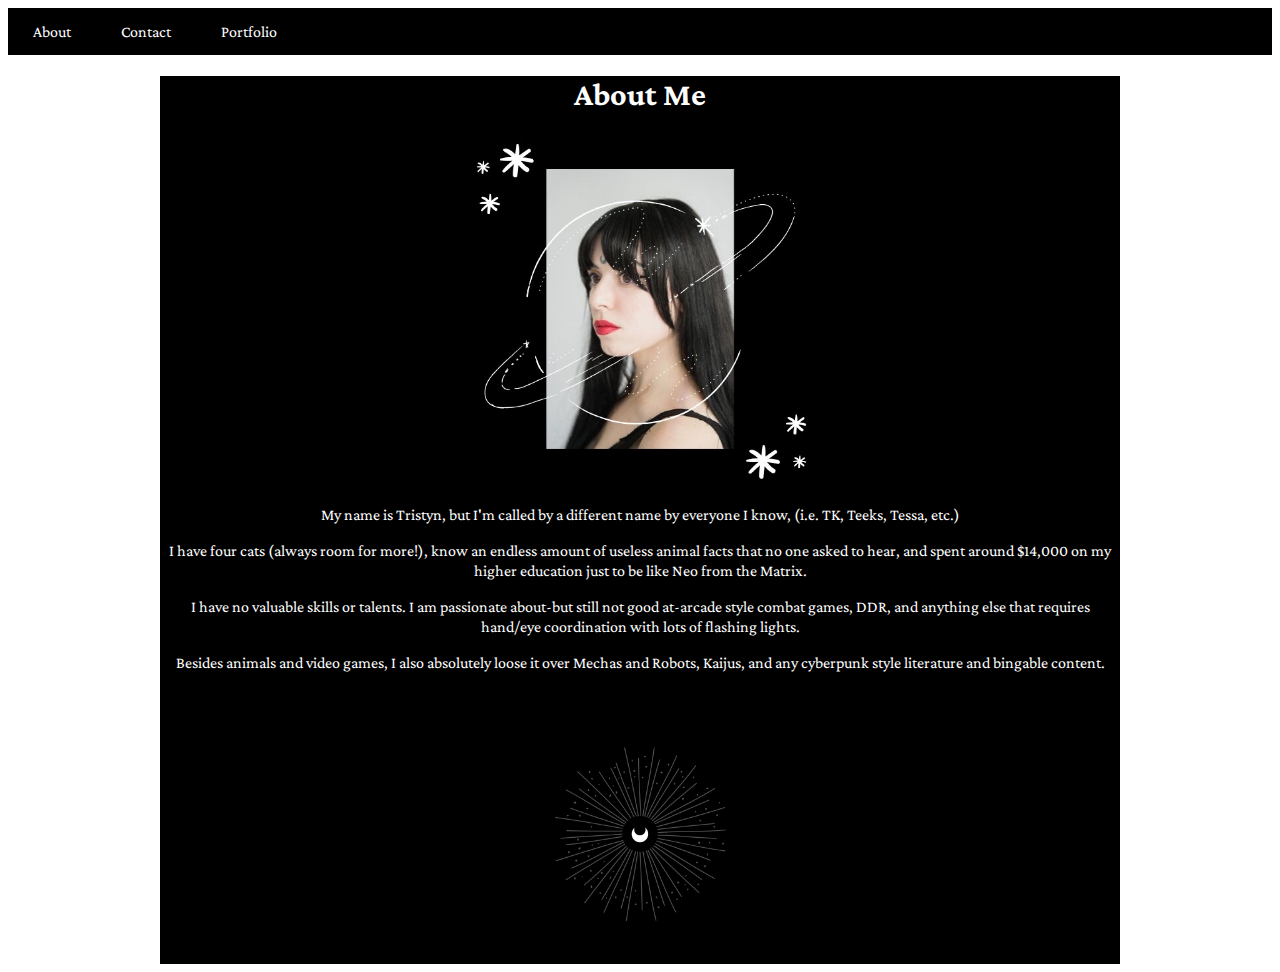
==== about.html @ 84fef179 "First Commit" ====
<!DOCTYPE html>

<head>
    <meta charset="UTF-8">
    <meta name="viewport" content="width=device-width, initial-scale=1.0">
    <meta http-equiv="X-UA-Compatible" content="ie=edge">
    <title>About</title>
    <link href="https://fonts.googleapis.com/css?family=Crimson+Pro&display=swap" rel="stylesheet">
    <link rel="stylesheet" type="text/css" href="ASSETS/CSS/style.css">
</head>
<html>

<body>

    <div class="topnav">
        <ul>
            <li><a href="about.html">About</a></li>
            <li><a href="contact.html">Contact</a></li>
            <li><a href="portfolio.html">Portfolio</a></li>
        </ul>

    </div>
    <div class="body1">
        <h1>About Me</h1>
        <div class="container1">
            <section id="main-bio">
                <img id="bio image" src="ASSETS/IMAGES/portfolioPhoto1.jpg" alt="Mini Moon"
                    style="width:350px; height:350px;">
                <p>My name is Tristyn, but I'm called by a different name by everyone I know, (i.e. TK, Teeks, Tessa,
                    etc.)
                </p>
                <p>I have four cats (always room for more!), know an endless amount of useless animal facts that no one
                    asked to hear, and spent around $14,000 on my higher education just to be like Neo from the Matrix.
                </p>
                <p>I have no valuable skills or talents. I am passionate about-but still not good at-arcade style combat
                    games, DDR, and anything else that requires hand/eye coordination with lots of
                    flashing lights.</p>
                <p>Besides animals and video games, I also absolutely loose it over Mechas and Robots, Kaijus, and any
                    cyberpunk style literature and bingable content.</p>
                <br>
                <img id="mini-logo" src="ASSETS/IMAGES/Untitled design.jpg" alt="Mini Logo"
                    style="width:250px; height:250px;">
            </section>

        </div>
    </div>
</body>

</html>
---- ASSETS/CSS/style.css ----
* {
    font-family: 'Crimson Pro', serif;
    box-sizing: border-box;
    text-align: center;
  }
  
  
   /* INDEX.HTML */
  
  .body1 {
    
    background-color: black;
    color: white;
    max-width: 960px;
    margin: auto;
    float: center;
  }
  
  #main-bio {
    line-height: 20px;
  
  }
  
  /* NAVIGATION */
      ul {
        list-style-type: none;
        margin: auto;
        padding: 0;
        overflow: hidden;
        background-color: black;
        clear: both;
      }
      
      li {
        float: left;
      }
      
      li a {
        display: block;
        color: white;
        text-align: center;
        padding: 14px 16px;
        text-decoration: none;
      }
  
  
  /* CONTACT.HTML */
  
  input[type=text], select, textarea {
    width: 100%;
    padding: 12px;
    border: 1px solid rgb(0, 0, 0);
    border-radius: 4px;
    box-sizing: border-box;
    margin-top: 6px;
    margin-bottom: 16px;
    resize: vertical;
  }
  
  input[type=submit] {
    background-color: rgb(0, 0, 0);
    color: white;
    padding: 20px;
    border: none;
    border-radius: 4px;
    cursor: pointer;
  }
  
  input[type=submit]:hover {
    background-color: white;
    color: black;
    font-family: 'Crimson Pro', serif;
  }
  
  .container {
    border-radius: 30px;
    background-color: rgba(0, 0, 0, 0);
    padding: 50px;
    max-width: 960px;
    margin: auto;
  }
  
  /* PORTFOLIO.HTML */
  
  .body {
    background-color: black;
    color: white;
    max-width: 960px;
    margin: auto;
    float: center;
  }
  
  #portfolioP {
    line-height: 15px;
  }
  
  a:link, a:visited {
    background-color: black;
    color:white;
    padding: 15px 25px;
    text-align: center;
    text-decoration: none;
    display: inline-block;
  }
  
  a:hover, a:active {
    background-color: dimgrey;
  }
  
  @media only screen and (max-width: 980px) {
    .body1 {
      width: 400px;
    }
  
  
  
  }
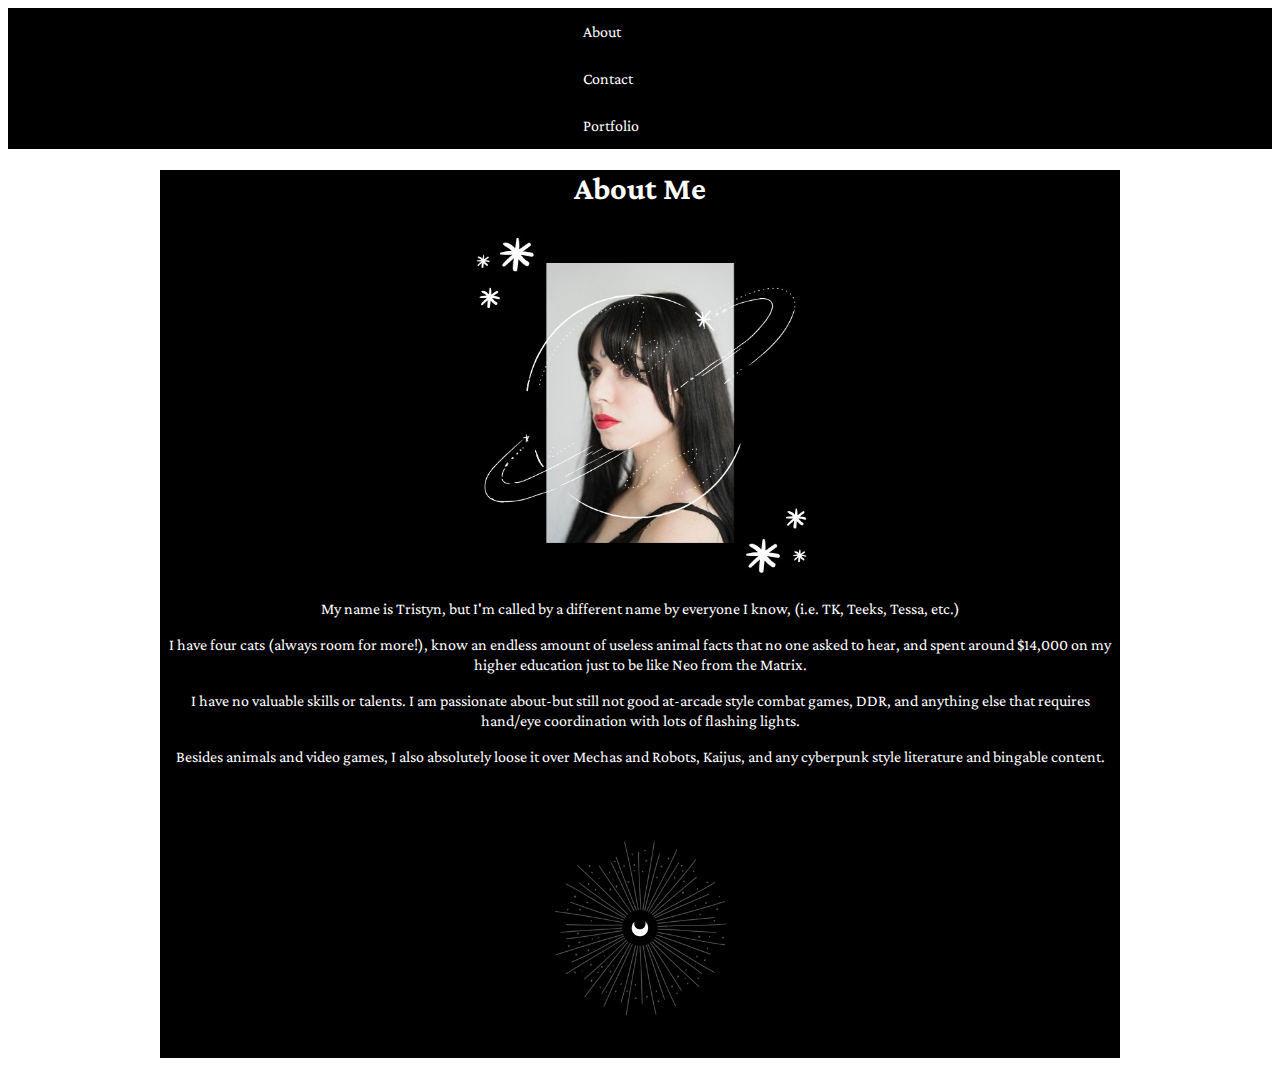
==== commit ca3e1aff: "HTML and CSS Update" ====
--- a/about.html
+++ b/about.html
@@ -14,11 +14,10 @@
 
     <div class="topnav">
         <ul>
-            <li><a href="about.html">About</a></li>
+            <li><a href="index.html">About</a></li>
             <li><a href="contact.html">Contact</a></li>
             <li><a href="portfolio.html">Portfolio</a></li>
         </ul>
-
     </div>
     <div class="body1">
         <h1>About Me</h1>
--- a/ASSETS/CSS/style.css
+++ b/ASSETS/CSS/style.css
@@ -1,117 +1,118 @@
 * {
-    font-family: 'Crimson Pro', serif;
-    box-sizing: border-box;
-    text-align: center;
+  font-family: 'Crimson Pro', serif;
+  box-sizing: border-box;
+  text-align: center;
+}
+
+
+ /* ABOUT.HTML */
+
+.body1 {
+  
+  background-color: black;
+  color: white;
+  max-width: 960px;
+  margin: auto;
+  float: center;
+}
+
+#main-bio {
+  line-height: 20px;
+
+}
+
+/* NAVIGATION */
+    ul {
+      list-style-type: none;
+      margin: auto;
+      padding-left: 550px;
+      padding-right: 550px;
+      overflow: hidden;
+      background-color: black;
+      clear: both;
+    }
+    
+    li {
+      float: left;
+    }
+    
+    li a {
+      display: block;
+      color: white;
+      text-align: center;
+      padding: 14px 16px;
+      text-decoration: none;
+    }
+
+
+/* CONTACT.HTML */
+
+input[type=text], select, textarea {
+  width: 100%;
+  padding: 12px;
+  border: 1px solid rgb(0, 0, 0);
+  border-radius: 4px;
+  box-sizing: border-box;
+  margin-top: 6px;
+  margin-bottom: 16px;
+  resize: vertical;
+}
+
+input[type=submit] {
+  background-color: rgb(0, 0, 0);
+  color: white;
+  padding: 20px;
+  border: none;
+  border-radius: 4px;
+  cursor: pointer;
+}
+
+input[type=submit]:hover {
+  background-color: white;
+  color: black;
+  font-family: 'Crimson Pro', serif;
+}
+
+.container {
+  border-radius: 30px;
+  background-color: rgba(0, 0, 0, 0);
+  padding: 50px;
+  max-width: 960px;
+  margin: auto;
+}
+
+/* PORTFOLIO.HTML */
+
+.body {
+  background-color: black;
+  color: white;
+  max-width: 960px;
+  margin: auto;
+  float: center;
+}
+
+#portfolioP {
+  line-height: 15px;
+}
+
+a:link, a:visited {
+  background-color: black;
+  color:white;
+  padding: 15px 25px;
+  text-align: center;
+  text-decoration: none;
+  display: inline-block;
+}
+
+a:hover, a:active {
+  background-color: dimgrey;
+}
+
+@media only screen and (max-width: 980px) {
+  .body1 {
+    width: 400px;
   }
-  
-  
-   /* INDEX.HTML */
-  
-  .body1 {
-    
-    background-color: black;
-    color: white;
-    max-width: 960px;
-    margin: auto;
-    float: center;
-  }
-  
-  #main-bio {
-    line-height: 20px;
-  
-  }
-  
-  /* NAVIGATION */
-      ul {
-        list-style-type: none;
-        margin: auto;
-        padding: 0;
-        overflow: hidden;
-        background-color: black;
-        clear: both;
-      }
-      
-      li {
-        float: left;
-      }
-      
-      li a {
-        display: block;
-        color: white;
-        text-align: center;
-        padding: 14px 16px;
-        text-decoration: none;
-      }
-  
-  
-  /* CONTACT.HTML */
-  
-  input[type=text], select, textarea {
-    width: 100%;
-    padding: 12px;
-    border: 1px solid rgb(0, 0, 0);
-    border-radius: 4px;
-    box-sizing: border-box;
-    margin-top: 6px;
-    margin-bottom: 16px;
-    resize: vertical;
-  }
-  
-  input[type=submit] {
-    background-color: rgb(0, 0, 0);
-    color: white;
-    padding: 20px;
-    border: none;
-    border-radius: 4px;
-    cursor: pointer;
-  }
-  
-  input[type=submit]:hover {
-    background-color: white;
-    color: black;
-    font-family: 'Crimson Pro', serif;
-  }
-  
-  .container {
-    border-radius: 30px;
-    background-color: rgba(0, 0, 0, 0);
-    padding: 50px;
-    max-width: 960px;
-    margin: auto;
-  }
-  
-  /* PORTFOLIO.HTML */
-  
-  .body {
-    background-color: black;
-    color: white;
-    max-width: 960px;
-    margin: auto;
-    float: center;
-  }
-  
-  #portfolioP {
-    line-height: 15px;
-  }
-  
-  a:link, a:visited {
-    background-color: black;
-    color:white;
-    padding: 15px 25px;
-    text-align: center;
-    text-decoration: none;
-    display: inline-block;
-  }
-  
-  a:hover, a:active {
-    background-color: dimgrey;
-  }
-  
-  @media only screen and (max-width: 980px) {
-    .body1 {
-      width: 400px;
-    }
-  
-  
-  
-  }+
+
+
+}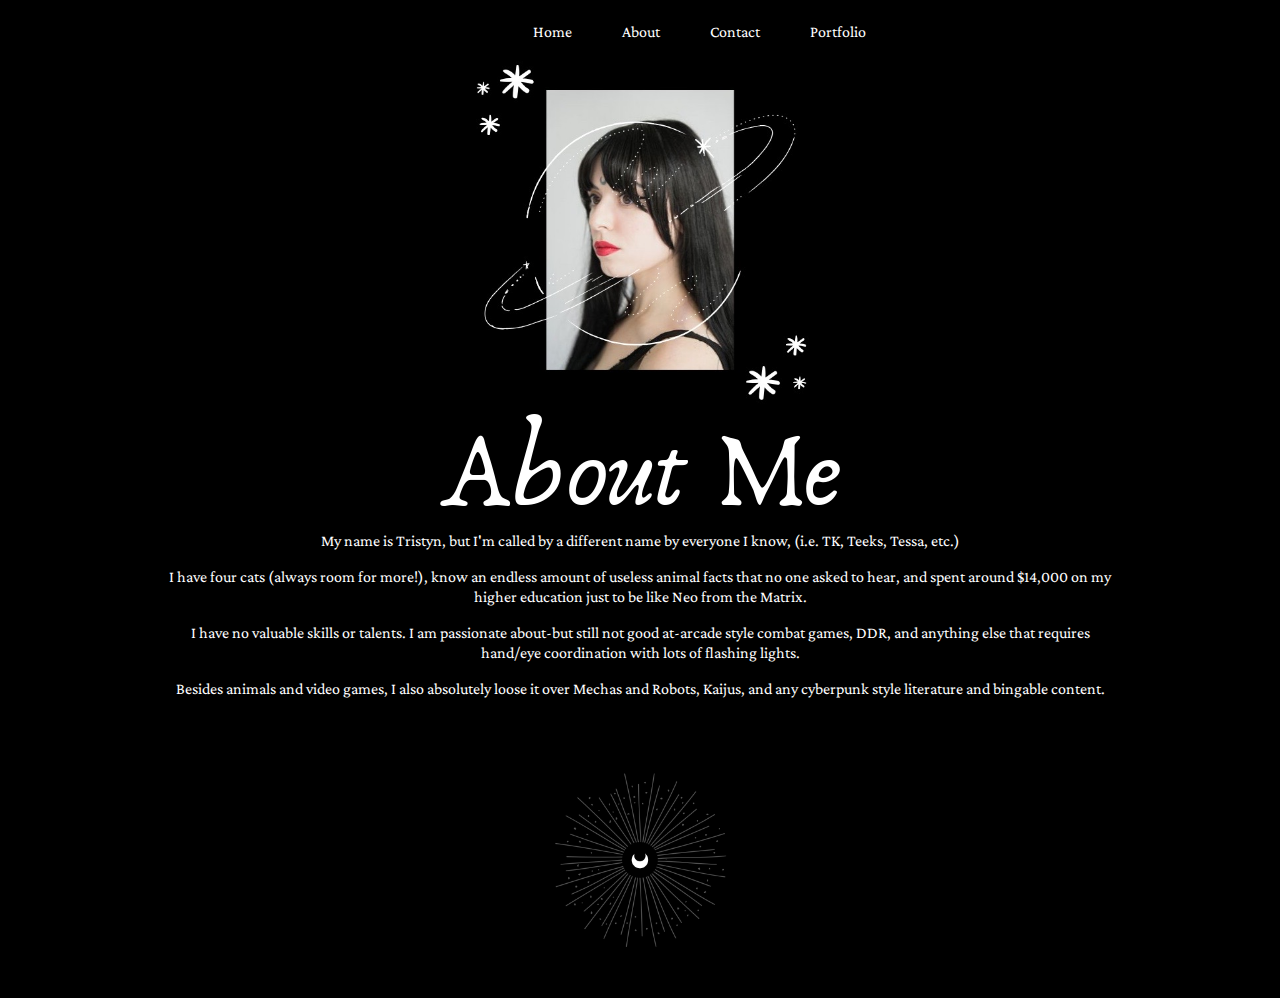
==== commit b484dff1: "All File Update" ====
--- a/about.html
+++ b/about.html
@@ -14,17 +14,21 @@
 
     <div class="topnav">
         <ul>
-            <li><a href="index.html">About</a></li>
+            <li><a href="homepage.html">Home</a></li>
+            <li><a href="about.html">About</a></li>
             <li><a href="contact.html">Contact</a></li>
             <li><a href="portfolio.html">Portfolio</a></li>
         </ul>
     </div>
     <div class="body1">
-        <h1>About Me</h1>
         <div class="container1">
+
             <section id="main-bio">
+
                 <img id="bio image" src="ASSETS/IMAGES/portfolioPhoto1.jpg" alt="Mini Moon"
                     style="width:350px; height:350px;">
+                    <br>
+                <img id="about image" src="ASSETS/IMAGES/1.png" alt="Mini Moon" style="width:500px; height:100px;">
                 <p>My name is Tristyn, but I'm called by a different name by everyone I know, (i.e. TK, Teeks, Tessa,
                     etc.)
                 </p>
--- a/ASSETS/CSS/style.css
+++ b/ASSETS/CSS/style.css
@@ -2,6 +2,8 @@
   font-family: 'Crimson Pro', serif;
   box-sizing: border-box;
   text-align: center;
+  background-color: black;
+  
 }
 
 
@@ -25,8 +27,8 @@
     ul {
       list-style-type: none;
       margin: auto;
-      padding-left: 550px;
-      padding-right: 550px;
+      padding-left: 500px;
+      padding-right: 350px;
       overflow: hidden;
       background-color: black;
       clear: both;
@@ -50,7 +52,7 @@
 input[type=text], select, textarea {
   width: 100%;
   padding: 12px;
-  border: 1px solid rgb(0, 0, 0);
+  border: 1px solid whitesmoke;
   border-radius: 4px;
   box-sizing: border-box;
   margin-top: 6px;
@@ -63,20 +65,19 @@
   color: white;
   padding: 20px;
   border: none;
-  border-radius: 4px;
+  border-radius: 0px;
   cursor: pointer;
 }
 
 input[type=submit]:hover {
-  background-color: white;
-  color: black;
+  background-color: black;
+  color:white;
   font-family: 'Crimson Pro', serif;
 }
 
 .container {
-  border-radius: 30px;
-  background-color: rgba(0, 0, 0, 0);
-  padding: 50px;
+  border-radius: 5px;
+  padding: 1px;
   max-width: 960px;
   margin: auto;
 }
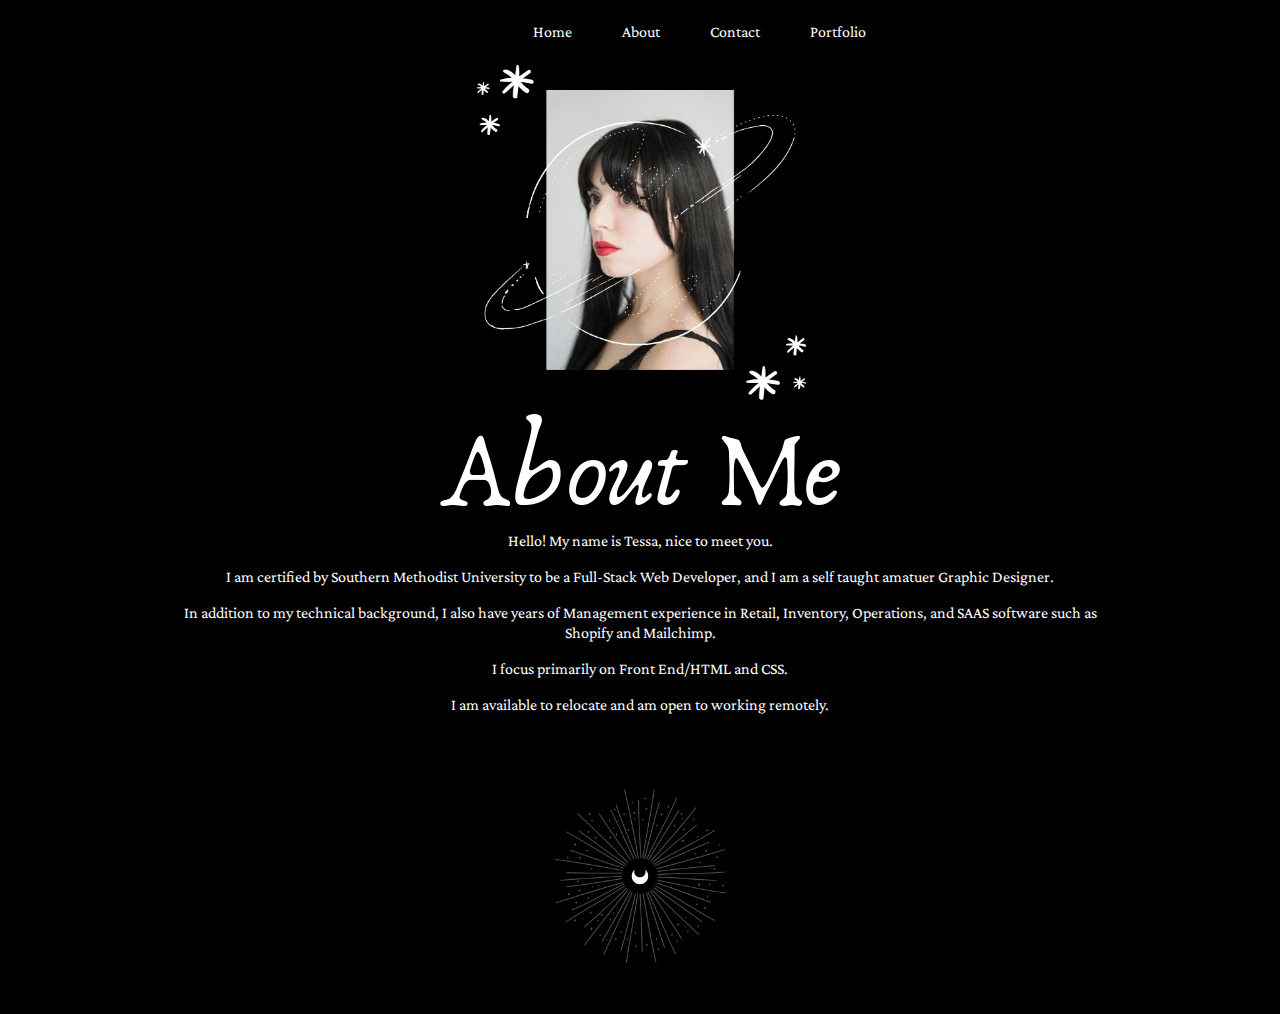
==== commit 173c9593: "Updated About.HTML" ====
--- a/about.html
+++ b/about.html
@@ -29,17 +29,17 @@
                     style="width:350px; height:350px;">
                     <br>
                 <img id="about image" src="ASSETS/IMAGES/1.png" alt="Mini Moon" style="width:500px; height:100px;">
-                <p>My name is Tristyn, but I'm called by a different name by everyone I know, (i.e. TK, Teeks, Tessa,
-                    etc.)
+                <p>Hello! My name is Tessa, nice to meet you.
                 </p>
-                <p>I have four cats (always room for more!), know an endless amount of useless animal facts that no one
-                    asked to hear, and spent around $14,000 on my higher education just to be like Neo from the Matrix.
+                <p>I am certified by Southern Methodist University to be a Full-Stack Web Developer, and I am a self
+                    taught amatuer Graphic Designer.
                 </p>
-                <p>I have no valuable skills or talents. I am passionate about-but still not good at-arcade style combat
-                    games, DDR, and anything else that requires hand/eye coordination with lots of
-                    flashing lights.</p>
-                <p>Besides animals and video games, I also absolutely loose it over Mechas and Robots, Kaijus, and any
-                    cyberpunk style literature and bingable content.</p>
+                <p>In addition to my technical background, I also have years of Management experience in Retail,
+                    Inventory, Operations, and SAAS software such as Shopify and Mailchimp.
+                </p>
+                <p>I focus primarily on Front End/HTML and CSS.
+                </p>
+                <p>I am available to relocate and am open to working remotely.</p>
                 <br>
                 <img id="mini-logo" src="ASSETS/IMAGES/Untitled design.jpg" alt="Mini Logo"
                     style="width:250px; height:250px;">
--- a/ASSETS/CSS/style.css
+++ b/ASSETS/CSS/style.css
@@ -53,6 +53,7 @@
   width: 100%;
   padding: 12px;
   border: 1px solid whitesmoke;
+  color: white;
   border-radius: 4px;
   box-sizing: border-box;
   margin-top: 6px;
@@ -116,4 +117,4 @@
 
 
 
-}+}
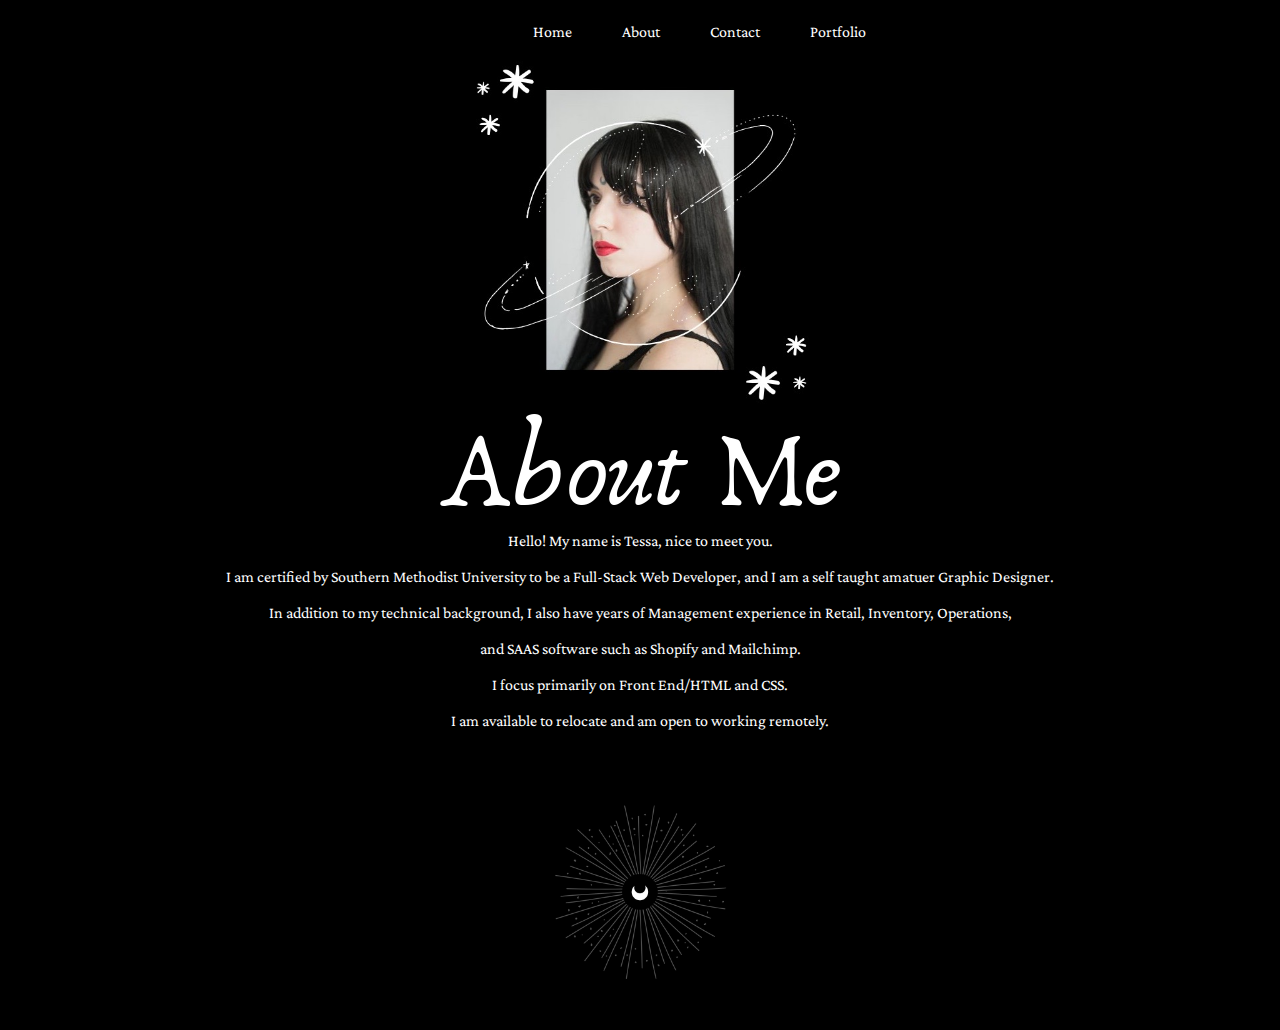
==== commit 64dd5bcd: "Portfolio Update" ====
--- a/about.html
+++ b/about.html
@@ -14,7 +14,7 @@
 
     <div class="topnav">
         <ul>
-            <li><a href="homepage.html">Home</a></li>
+            <li><a href="index.html">Home</a></li>
             <li><a href="about.html">About</a></li>
             <li><a href="contact.html">Contact</a></li>
             <li><a href="portfolio.html">Portfolio</a></li>
@@ -27,7 +27,7 @@
 
                 <img id="bio image" src="ASSETS/IMAGES/portfolioPhoto1.jpg" alt="Mini Moon"
                     style="width:350px; height:350px;">
-                    <br>
+                <br>
                 <img id="about image" src="ASSETS/IMAGES/1.png" alt="Mini Moon" style="width:500px; height:100px;">
                 <p>Hello! My name is Tessa, nice to meet you.
                 </p>
@@ -35,7 +35,8 @@
                     taught amatuer Graphic Designer.
                 </p>
                 <p>In addition to my technical background, I also have years of Management experience in Retail,
-                    Inventory, Operations, and SAAS software such as Shopify and Mailchimp.
+                    Inventory, Operations,
+                    <p>and SAAS software such as Shopify and Mailchimp.</p>
                 </p>
                 <p>I focus primarily on Front End/HTML and CSS.
                 </p>
--- a/ASSETS/CSS/style.css
+++ b/ASSETS/CSS/style.css
@@ -110,6 +110,9 @@
   background-color: dimgrey;
 }
 
+
+
+
 @media only screen and (max-width: 980px) {
   .body1 {
     width: 400px;
